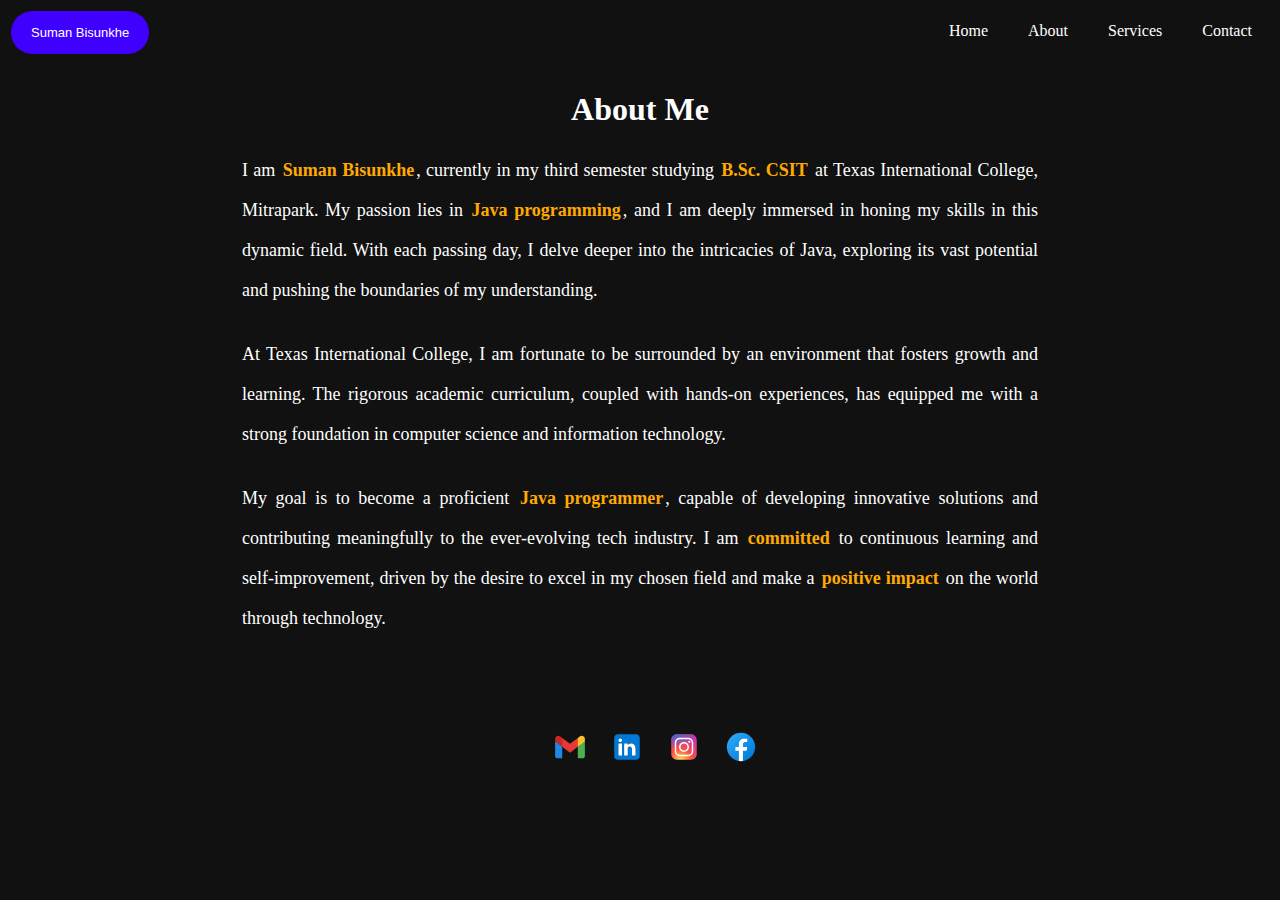
==== about.html @ 3a76c1a8 "Add files via upload" ====
<!DOCTYPE html>
<html lang="en">

<head>
    <meta charset="UTF-8">
    <meta name="viewport" content="width=device-width, initial-scale=1.0">
    <title>Suman Bisunkhe</title>
    <link rel="stylesheet" href="style.css">
</head>

<body>
    <div class="main">

        <div class="nav-bar">

            <div class="logo">
                <a href="index.html">Suman Bisunkhe</a>
            </div>

            <a href="contact.html">Contact</a>
            <a href="services.html">Services</a>
            <a href="about.html">About</a>
            <a href="index.html">Home</a>
        </div>

        <div class="container">
            <h1>About Me</h1>
            <br>
            <p>I am <strong style="color: rgb(255, 170, 0);">Suman Bisunkhe</strong>, currently in my third semester studying <strong style="color: rgb(255, 170, 0);">B.Sc. CSIT</strong> at Texas International College, Mitrapark. My passion lies in <strong style="color: rgb(255, 170, 0);">Java programming</strong>, and I am deeply immersed in honing my skills in this dynamic field. With each passing day, I delve deeper into the intricacies of Java, exploring its vast potential and pushing the boundaries of my understanding.</p>
        
            <p>At Texas International College, I am fortunate to be surrounded by an environment that fosters growth and learning. The rigorous academic curriculum, coupled with hands-on experiences, has equipped me with a strong foundation in computer science and information technology.</p>
        
            <p>My goal is to become a proficient <strong style="color: rgb(255, 170, 0);">Java programmer</strong>, capable of developing innovative solutions and contributing meaningfully to the ever-evolving tech industry. I am <strong style="color: rgb(255, 170, 0);">committed</strong> to continuous learning and self-improvement, driven by the desire to excel in my chosen field and make a <strong style="color: rgb(255, 170, 0);">positive impact</strong> on the world through technology.</p>
        </div>
        <div class="icons">
            <a href="mailto:sumanbisunkhe304@gmail.com" class="icon gmail" target="_blank"></a>
            <a href="https://www.linkedin.com/in/sumanbisunkhe" class="icon linkedin" target="_blank"></a>
            <a href="https://www.instagram.com/suman_bisunkhe?igsh=NWRmdng1c3cwNHN6" class="icon instagram" target="_blank"></a>
            <a href="https://www.facebook.com/profile.php?id=100071784111261&mibextid=ZbWKwL" class="icon facebook"  target="_blank"></a>
        </div>
        


    </div>

</body>

</html>
---- style.css ----
* {
    margin: 0;
    padding: 2px;
    background: #111;
}

.body {}

/* CSS for navigation bar */
.nav-bar {
    background-color: #111;
    overflow: hidden;
}

.nav-bar a {
    float: right;
    color: #ffffff;
    text-align: center;
    padding: 14px 20px;
    text-decoration: none;
}

.nav-bar a:hover {
    color: rgb(221, 255, 0);

}










@media screen and (max-width: 600px) {
    .nav-bar a {
        padding: 10px;
        /* Further reduce padding */
    }
}











/* for logo*/

.logo {
    float: left;
    padding: 3px;


}

.logo a {
    color: rgb(255, 255, 255);
    font-size: 13px;
    background-color: #4000ff;
    font-family: 'Gill Sans', 'Gill Sans MT', Calibri, 'Trebuchet MS', sans-serif;
    border-radius: 100px;

}

.logo a:hover {
    color: #ffffff;

}

/*intro */
.intro {
    color: white;
    padding: 3px;
    padding-top: 40px;
    font-family: 'Times New Roman', Times, serif;
    text-align: center;
}

/*image */
.image {
    margin: 0px;
    padding: 0px;
}

img {

    width: 15%;
    background-color: #ffea00;
    border-color: black;
    margin-left: 41%;
    margin-top: 20px;
    margin-bottom: 0px;
    padding: 30px;
    padding-top: 70px;
    padding-bottom: 0px;
    padding-left: 40px;
    padding-right: 40px;

    border-radius: 20%;
    box-shadow: 0 0 50px rgba(255, 255, 255, 0.5);
    /* Adds a box shadow */


}





/*icons for social media */
.icons {
    margin-top: 3%;
    /* Adjust margin as needed */
    margin-left: 43%;
}


.icon {
    display: inline-block;
    width: 30px;
    /* Adjust icon size */
    height: 30px;
    /* Adjust icon size */
    margin-right: 19px;
    /* Adjust spacing between icons */
    background-size: cover;
}

.gmail {
    background-image: url('pic/gmail.svg');
    /* Add Gmail icon image */
}

.linkedin {
    background-image: url('pic/linkedin.svg');
    /* Add LinkedIn icon image */
}

.instagram {
    background-image: url('pic/instagram.svg');
    /* Add Instagram icon image */
}

.facebook {
    background-image: url('pic/facebook.svg');
    /* Add Facebook icon image */
}








/*for other devices like mobile*/

@media screen and (max-width: 600px) {
    .logo {
        float: left;
        padding: 3px;


    }

    .logo a {
        color: rgb(255, 255, 255);
        font-size: 13px;
        background-color: #4000ff;
        font-family: 'Gill Sans', 'Gill Sans MT', Calibri, 'Trebuchet MS', sans-serif;
        border-radius: 100px;

    }

    .logo a:hover {
        color: #ffffff;

    }

    /*intro */
    .intro {
        color: white;
        padding: 3px;
        padding-top: 50px;
        font-family: 'Times New Roman', Times, serif;
        text-align: center;
    }

    /*image */
    .image {
        margin: 0px;
        padding: 0px;
    }

    img {

        width: 45%;
        background-color: #ffea00;
        border-color: black;
        margin-left: 22%;
        margin-top: 80px;
        margin-bottom: 0px;
        padding: 30px;
        padding-bottom: 0;
        border-radius: 20%;
        box-shadow: 0 0 50px rgba(255, 255, 255, 0.5);
        /* Adds a box shadow */


    }

    .icons {
        margin-top: 7%;
        /* Adjust margin as needed */
        margin-left: 33%;
    }
    
    .contact{
        margin-top: 15%;
    }

}



.container {
    max-width: 800px;
    margin: auto;
    padding: 30px;
}

h1 {
    color: #ffffff;
}

p {
    text-align: justify;
    color: #ffffff;
    font-size: 18px;
    line-height: 40px;
    margin-bottom: 20px;
}

.container1 {
    max-width: 800px;
    margin: auto;
    padding: 20px;
}

h1 {
    text-align: center;
    color: #ffffff;
}

ul {
    list-style-type: none;
    padding: 0;
}

li {
    text-align: justify;
    margin-bottom: 10px;
    color: #ffffff;

}

.Contact {
    padding: 20px;

}

.contact h1 {
    padding-top: 10%;
    color: chocolate;

}

h2 {
    color: #ffffff;
    text-align: center;
}
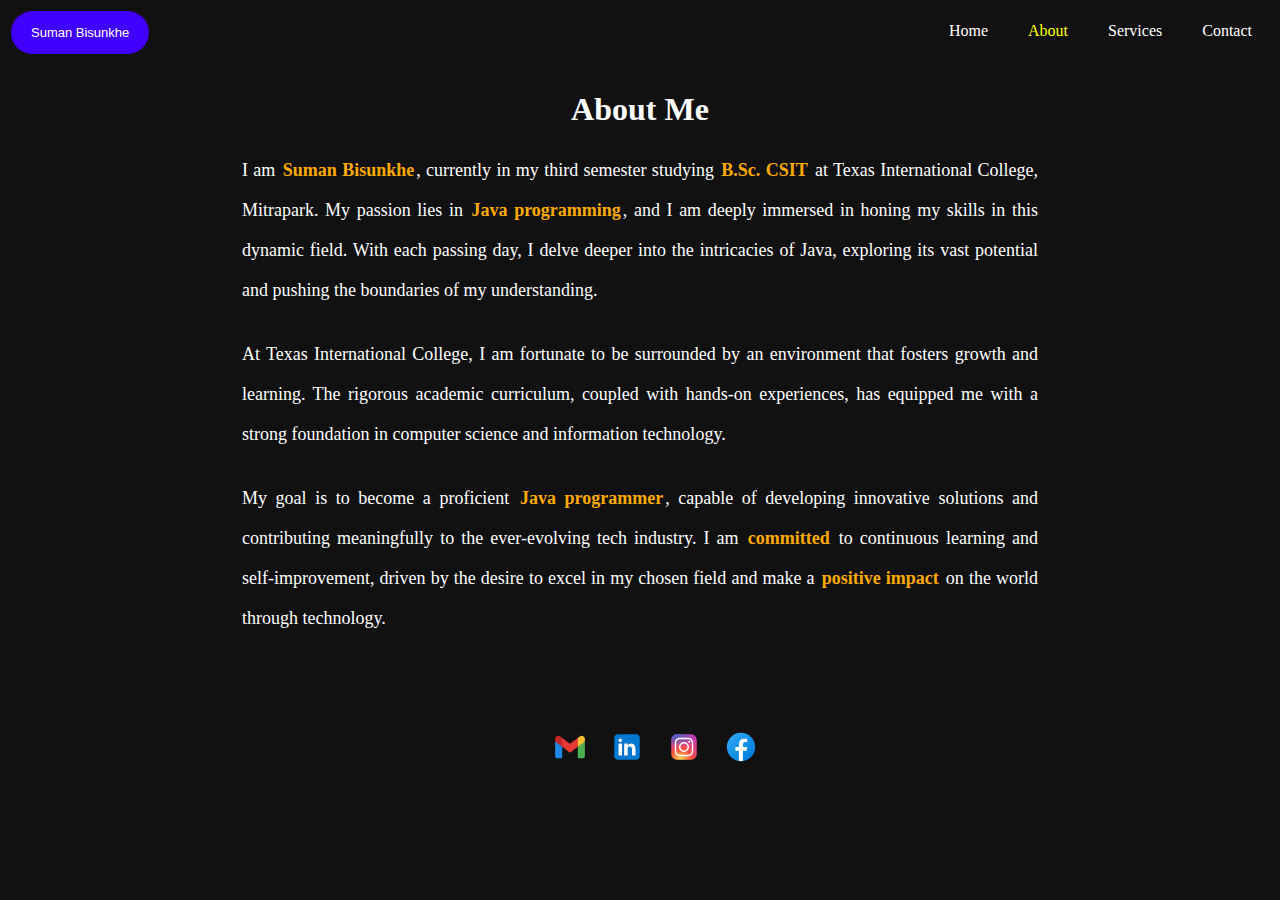
==== commit ccbcd25d: "commited" ====
--- a/about.html
+++ b/about.html
@@ -19,7 +19,7 @@
 
             <a href="contact.html">Contact</a>
             <a href="services.html">Services</a>
-            <a href="about.html">About</a>
+            <a href="about.html" style="color: yellow;">About</a>
             <a href="index.html">Home</a>
         </div>
 
--- a/style.css
+++ b/style.css
@@ -36,7 +36,7 @@
 
 @media screen and (max-width: 600px) {
     .nav-bar a {
-        padding: 10px;
+        padding: 6px;
         /* Further reduce padding */
     }
 }
@@ -172,7 +172,7 @@
 
     .logo a {
         color: rgb(255, 255, 255);
-        font-size: 13px;
+        font-size: 10px;
         background-color: #4000ff;
         font-family: 'Gill Sans', 'Gill Sans MT', Calibri, 'Trebuchet MS', sans-serif;
         border-radius: 100px;
@@ -189,6 +189,7 @@
         color: white;
         padding: 3px;
         padding-top: 50px;
+        margin-bottom: 15%;
         font-family: 'Times New Roman', Times, serif;
         text-align: center;
     }
@@ -219,7 +220,7 @@
     .icons {
         margin-top: 7%;
         /* Adjust margin as needed */
-        margin-left: 33%;
+        margin-left: 20%;
     }
     
     .contact{
